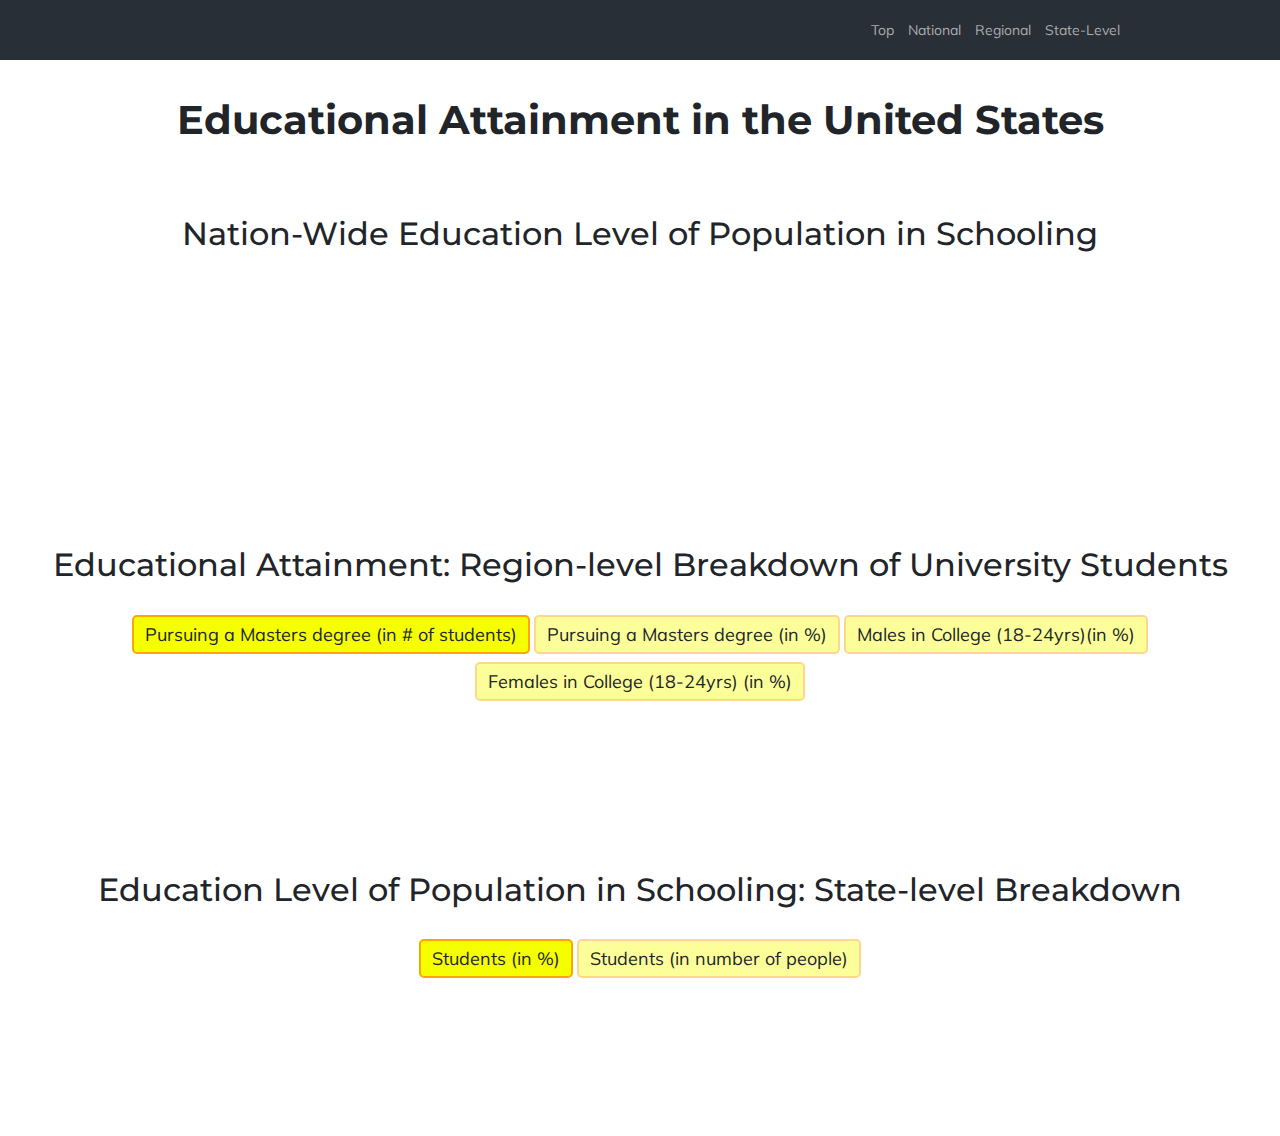
==== index.html @ 8e577cf2 "Update index.html" ====
<!DOCTYPE html>
<html lang="en">

<head>
    <meta charset="UTF-8">
    <link rel="stylesheet" href="https://maxcdn.bootstrapcdn.com/bootstrap/4.0.0/css/bootstrap.min.css" integrity="sha384-Gn5384xqQ1aoWXA+058RXPxPg6fy4IWvTNh0E263XmFcJlSAwiGgFAW/dAiS6JXm" crossorigin="anonymous">
    <meta name="viewport" content="width=device-width, initial-scale=1">
    <title>Educational Attainment in the United States</title>
    <link href="assets/stylesheets/style.css" rel="stylesheet"/>
    <link href="https://fonts.googleapis.com/css?family=Muli" rel="stylesheet">
    <link href="https://fonts.googleapis.com/css?family=Montserrat" rel="stylesheet">
    <script type="text/javascript" src="assets/on_hover.js"></script>
    <script src='https://code.responsivevoice.org/responsivevoice.js'></script>
    <script src="https://ajax.googleapis.com/ajax/libs/jquery/3.3.1/jquery.min.js"></script> 
</head>
  <header>
       <nav>
    <ul>
      <li><a href="#top" onmouseover="playclip();" >Top</a></li>
      <li><a href="#national" onclick="showhide('nationwide');" onmouseover="playclip();" >National</a></li>
      <li><a href="#regional" onclick="showhide('regionlevel');" onmouseover="playclip();" >Regional</a></li>
      <li><a href="#state" onclick="showhide('statelevel');" onmouseover="playclip();" >State-Level</a></li>
    <ul>
        </nav>
    </header>
<body>
    <h1 class="title">Educational Attainment in the United States</h1>
        
    <div class="hide" id="nationwide">
	<p><br></p>
    <h2 class="subtitle">Nation-Wide Education Level of Population in Schooling</h2>
	
    <svg id="pie-chart" width=100% height=50%></svg><a name="regional"></a>
    </div>
    <div class="hide" id="regionlevel">
    <p><br><br><br></p>
    <h2 class="subtitle">Educational Attainment: Region-level Breakdown of University Students</h2>
	
    <form id="tree-form">
        <div class="radio-toolbar">
            <input type="radio" id="mode1" name="treeSum" value="number" checked>
            <label for="mode1">Pursuing a Masters degree (in # of students)</label>
            <input type="radio" id="mode2" name="treeSum" value="percent">
            <label for="mode2">Pursuing a Masters degree (in %)</label>
            <input type="radio" id="mode3" name="treeSum" value="male">
            <label for="mode3">Males in College (18-24yrs)(in %)</label>
            <input type="radio" id="mode4" name="treeSum" value="femal">
            <label for="mode4">Females in College (18-24yrs) (in %)</label>
        </div>
    </form>
	<p></p>
    <div id="chart"></div>
    </div>
    <div class="hide" id="statelevel">
	<a name="state"></a>
    <p><br><br></p>
    <h2 class="subtitle">Education Level of Population in Schooling: State-level Breakdown</h2>
	
    <form id="stack-form">
        <div class="radio-toolbar">
            <input type="radio" id="radio1" name="mode" value="bypercent" checked>
            <label for="radio1">Students (in %)</label>
            <input type="radio" id="radio2" name="mode" value="bycount">
            <label for="radio2">Students (in number of people)</label>
    </div>
    </form>
    <div>
        <svg id="stacked-bar-chart"></svg>
    </div>
    </div>

    
<script src="https://d3js.org/d3.v4.min.js"></script>
<script src='http://cdnjs.cloudflare.com/ajax/libs/jquery/2.1.3/jquery.min.js'></script>
<script src="assets/scripts/script_1.js"></script>
<script src="assets/scripts/script_2.js"></script>
<script src="assets/scripts/script_3.js"></script>
<script>
    $( document ).ready(function() {
      $(window).scroll(function(){
        if ($(window).scrollTop() >= 300) {
           $('nav').addClass('fixed-header');
        }
        else {
           $('nav').removeClass('fixed-header');
        }
    });
});

/* scrollTop() >= 240
   Should be equal the the height of the header
 */
</script>
<script>
$('label,h1,h2').mouseenter(function() { 
 	responsiveVoice.cancel(); 
	responsiveVoice.speak($(this).text()); 
});
</script>
<script>
	function showhide(id){
        if (document.getElementById) {
          var divid = document.getElementById(id);
          var divs = document.getElementsByClassName("hide");
          for(var i=0;i<divs.length;i++) {
            divs[i].style.display = "none";
          }
          divid.style.display = "block";
        } 
        return false;
 }
</script>
	<audio>
	  <source src="assets/click.mp3"></source>
          <source src="assets/click.ogg"></source>
	</audio>
	<script src="https://code.jquery.com/jquery-3.3.1.slim.min.js" integrity="sha384-q8i/X+965DzO0rT7abK41JStQIAqVgRVzpbzo5smXKp4YfRvH+8abtTE1Pi6jizo" crossorigin="anonymous"></script>
	<script src="https://cdnjs.cloudflare.com/ajax/libs/popper.js/1.14.3/umd/popper.min.js" integrity="sha384-ZMP7rVo3mIykV+2+9J3UJ46jBk0WLaUAdn689aCwoqbBJiSnjAK/l8WvCWPIPm49" crossorigin="anonymous"></script>
	<script src="https://stackpath.bootstrapcdn.com/bootstrap/4.1.3/js/bootstrap.min.js" integrity="sha384-ChfqqxuZUCnJSK3+MXmPNIyE6ZbWh2IMqE241rYiqJxyMiZ6OW/JmZQ5stwEULTy" crossorigin="anonymous"></script>
</body>
</html>
---- assets/stylesheets/style.css ----
/* Stores all CSS variable */
:root {
    --dark-gray: #212323;
    --dark-purple: #190f27;
    --transluscent-dark-purple: rgba(25, 15, 39, 0.87);
    --light-purple: #5a4570;
    --mid-gray: #989898;
    --light-gray: #dededd;
    --cream : #dbd7cf;
    --white: #ffffff;
    --transluscent-white: rgba(255, 255, 255, 0.8);
    --body-text-color: rgba(35,31,32, 0.87);
    --heading-font: "Gill Sans", "Helvetica Neue", Helvetica, Arial, sans-serif;
    --heading-weight: 700;
    --body-font: ;
    --body-font-italic: ;
    --code-font: ;
}

* {
	box-sizing: border-box;
	-webkit-box-sizing: border-box;
	-moz-box-sizing: border-box;
	-ms-box-sizing: border-box;
}


header {
  height:36px;
  z-index:10;
}

header h1 {
  position: absolute;
  top: 72px; 
  left: 50px;
  color: #fff;
}

.fixed-header {
  position: fixed;
  top:0; left:0;
  width: 100%; 
}

nav {
  width:100%;
  height:60px;
  background: #292f36;
  postion:fixed;
  z-index:10;
}

nav ul { 
  list-style-type: none;
  margin: 0 auto;
  padding-left:0;
  text-align:right;
  width: 960px; 
  max-width: 100%;
}

nav ul li { 
  display: inline-block; 
  line-height: 60px;
  margin-left: 10px;
}
nav ul li a {
  text-decoration: none; 
  color: #a9abae;
}

body {
    font-size: 14px;
    font-family: "Muli", "Gill Sans", "Helvetica Neue", Helvetica, Arial, sans-serif;
}

text{
    font-family: "Muli", "Gill Sans", "Helvetica Neue", Helvetica, Arial, sans-serif !IMPORTANT;
}

label{
  font-family: "Muli", "Gill Sans", "Helvetica Neue", Helvetica, Arial, sans-serif !IMPORTANT;
     border-radius: 5px !IMPORTANT;
}

.radio-toolbar input[type="radio"] {
  display: none;
    
}

.radio-toolbar label {

  display: inline-block;
  background-color: #FCFF99;
  padding: 4px 11px;
  font-family: "Muli";
  font-size: 18px;
  cursor: pointer;
  border-style: solid;
  border-width: 2px;
  border-color: #FFD78C;
}

.radio-toolbar input[type="radio"]:checked+label {
  background-color: #F6FF00;
  border-style: solid;
  border-width: 2px;
  border-color: #FFA600;
}



a, a:visited, a:hover {
	text-decoration: none;
}

textarea, input {
    font-family: "Muli", "Gill Sans", "Helvetica Neue", Helvetica, Arial, sans-serif;
	-webkit-transition: border .5s ease-in-out;
  transition: border .5s ease-in-out;
}

textarea:focus, input:focus {
	border-color: none;
}

textarea:focus, input:focus, button:focus, button {
    outline: blue;
}

button {
	border: none;
}

.arc text {
  font: 10px sans-serif;
/*    color: #ffffff;*/
  text-anchor: middle;
}
.arc path {
  stroke: #fff;
}

rect.bordered {
    stroke: white;
    stroke-width: 1px;
}

text.axis {
    fill: #000;
    font-family:
}

.axis path,
.axis line {
    fill: none;
    stroke: #000;
    shape-rendering: crispEdges;
}

.bar {
    fill: steelblue;
}

.x.axis path {
    display: none;
}

.legend line {
    stroke: #000;
    shape-rendering: crispEdges;
}

/*Styling for the lines connecting the labels to the slices*/
polyline{
    opacity: .3;
    stroke: black;
    stroke-width: 2px;
    fill: none;
}

/* Make the percentage on the text labels bold*/
.labelName tspan {
    font-style: normal;
    font-weight: 700;
}

/* In biology we generally italicise species names. */
.labelName {
    font-size: 0.9em;
    font-style: italic;
}

#pie-chart {
    display: block;
    margin: 0 auto;
}

#treemap {
    display: block;
    margin: 0 auto;
}

#stacked-bar-chart {
    display: block;
    margin: 0 auto;
}

.paragraph {
    width: 800px;
    display: block;
    margin: 0 auto;
    font-size: 1.25em;
    font-weight: 400;
    line-height: 1.5em;
    color: rgba(0, 0, 0, 0.87);
    margin-bottom: 20px;
}

.title {
    text-align: center;
    font-family: 'Montserrat', sans-serif;
    font-weight: 700;
    margin: 60px 0 0 0;
}

.subtitle{
    text-align: center;
    font-family: 'Montserrat', sans-serif;
    font-weight: 500;
    margin: 50px 0 30px 0;
}

.personnel {
    text-align: center;
    margin: 30px 0;
    margin-bottom: 60px;
}

form {
    text-align: center;
    margin-top: 30px;
}

#tree-form {

}

#stack-form {
}

.tree-text {
    fill: white;
    font-size: 1em;
    font-weight: 100;
}


    #chart {
	  max-width: 100%;
	  overflow:auto;
    margin: 50px;
        margin-top: 20px;
	}
	text {
	  pointer-events: none;
	}
	.grandparent text {
	  font-weight: bold;
	}
	rect {
	  stroke: #fff;
	  stroke-width: 1px;
	}
	rect.parent,
	.grandparent rect {
	  stroke-width: 3px;
	}
	.grandparent:hover rect {
	  fill: #FF9B42;
	}
	.children rect.parent,
	.grandparent rect {
	  cursor: pointer;
	}

    .children text.parent,
	.grandparent text {
	  fill: #fff;
	}
	.children rect.child {
        transition: stroke-width 0.2s;
	}
	.children rect.parent {
        fill: none;
	}
	.children:hover rect.child {
	   stroke-width: 3px;
        transition: stroke-width 0.2s;
	}

	.legend {
	  margin-bottom:8px !important;
	}
	.legend rect {
	  stroke-width: 0px;
	}
	.legend text {
	  text-anchor: middle;
	  pointer-events: auto;
	  font-size: 13px;
	  font-family: sans-serif;
	  fill: black;
	}
	.form-group {
	    text-align:left;
	}
	.textdiv {
	    font-size: 14px;
	    padding: 7px;
	    cursor: pointer;
	    overflow:none;
	}
	.textdiv .title {
	    font-size: 16px !important;
	    font-weight: bold;
	    margin-top: 8px;
	}
	.textdiv p{
        text-align: center;
	    line-height: 13px;
	    margin:0 0 4px !important;
	    padding:0px;
	    font-size:12px !important;
	}
    
    .extra {
        text-align: center;
	    line-height: 13px;
	    margin:0 0 4px !important;
	    padding:0px;
	    font-size:8px !important;
        color: #0FA3B1;
    }
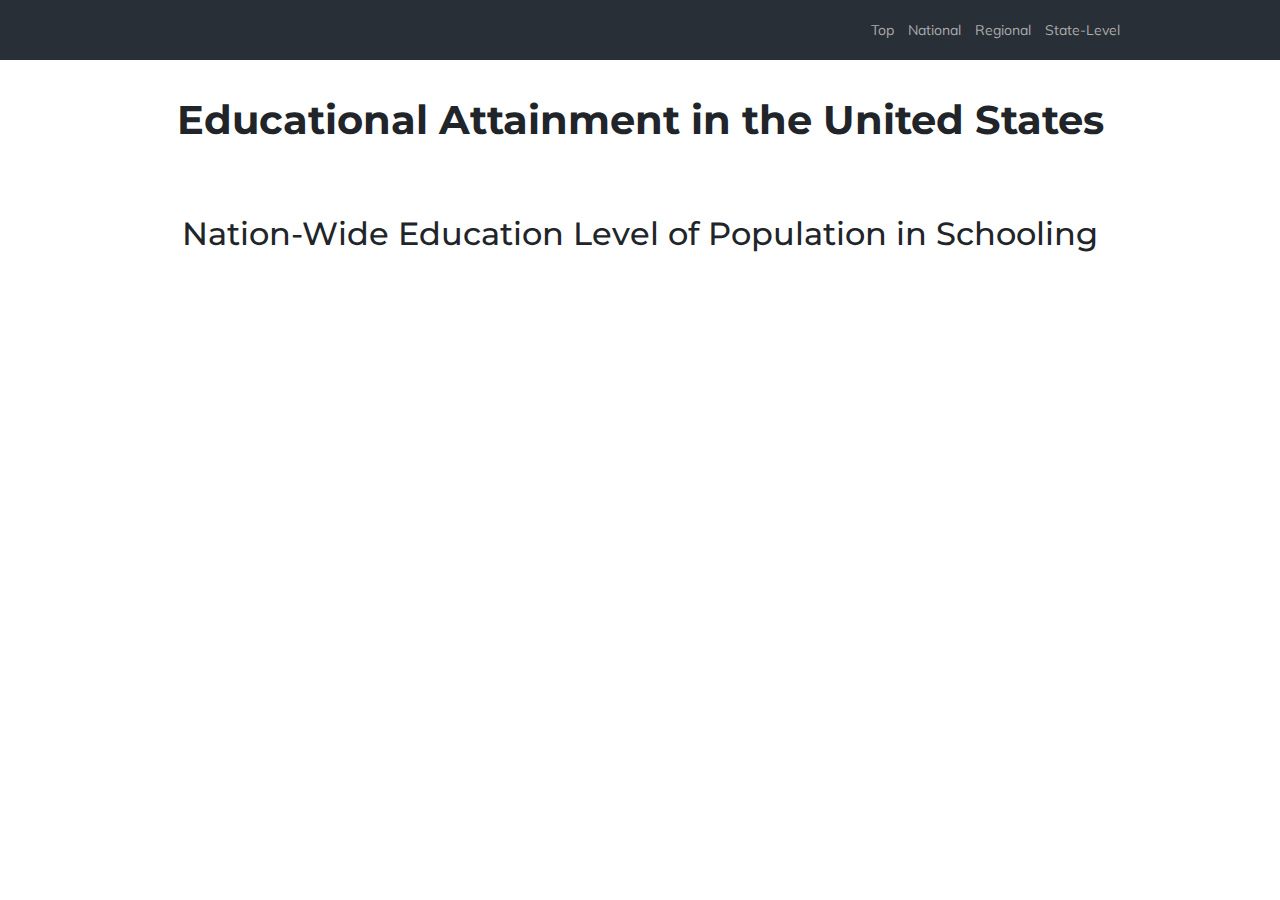
==== commit ba02743f: "Update index.html" ====
--- a/index.html
+++ b/index.html
@@ -109,6 +109,8 @@
         } 
         return false;
  }
+document.getElementById("regionlevel").style.display = "none";
+document.getElementById("statelevel").style.display = "none";
 </script>
 	<audio>
 	  <source src="assets/click.mp3"></source>
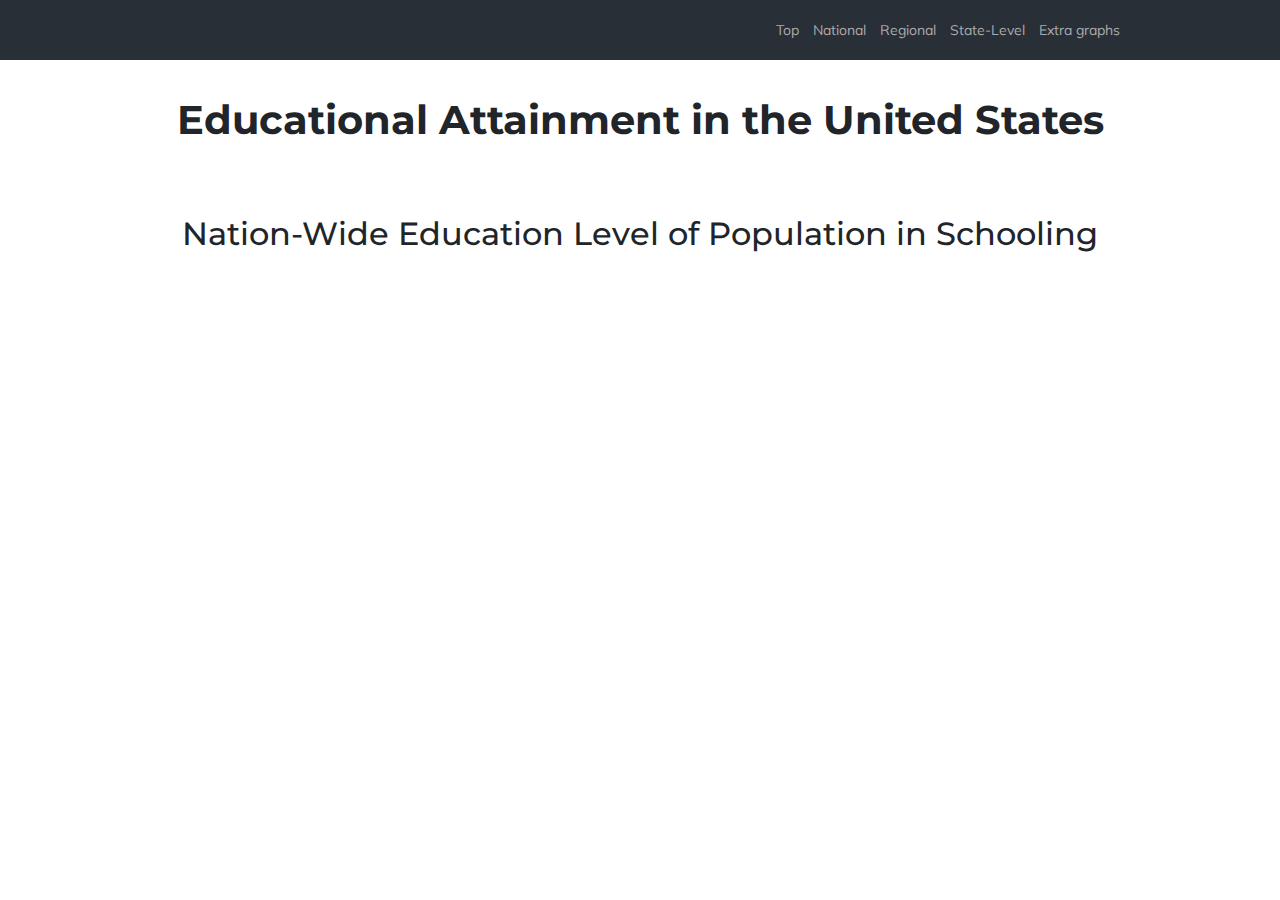
==== commit 49c9cf2b: "Update index.html" ====
--- a/index.html
+++ b/index.html
@@ -20,6 +20,7 @@
       <li><a href="#national" onclick="showhide('nationwide');" onmouseover="playclip();" >National</a></li>
       <li><a href="#regional" onclick="showhide('regionlevel');" onmouseover="playclip();" >Regional</a></li>
       <li><a href="#state" onclick="showhide('statelevel');" onmouseover="playclip();" >State-Level</a></li>
+      <li><a href="#index2.html" onmouseover="playclip();" >Extra graphs</a></li>
     <ul>
         </nav>
     </header>
--- a/assets/stylesheets/style.css
+++ b/assets/stylesheets/style.css
@@ -238,6 +238,18 @@
     margin-bottom: 60px;
 }
 
+#bar-chart {
+    display: block;
+    margin: 0 auto;
+}
+#chart2{
+	display: block;
+	margin:0 auto;
+}
+#bar-chart rect {
+  fill: steelblue
+}
+
 form {
     text-align: center;
     margin-top: 30px;
@@ -343,3 +355,40 @@
 	    font-size:8px !important;
         color: #0FA3B1;
     }
+
+.arc path {
+  stroke: #fff;
+}
+.chart {
+  width:700px;
+  height:400px;
+  margin: 0 auto;
+}
+ #lineChart {
+  margin: 0 auto;
+  background-color: #ffffff;
+  box-shadow: 0px 0px 20px #000000;
+}
+ .x, .y {
+  fill: none;
+  stroke: #000;
+  shape-rendering: crispEdges;
+}
+ .x text, .y text {
+  stroke: none;
+  fill: #000;
+  font-family: Arial, "Helvetica Neue", Helvetica, sans-serif;
+  font-size: 13px;
+}
+ .pionts {
+  fill: #fff;
+  stroke: green;
+  stroke-width: 2;
+}
+ .points circle {
+  display: none;
+}
+ .value {
+  font-family: Arial, "Helvetica Neue", Helvetica, sans-serif;
+  font-size: 12px;
+}
